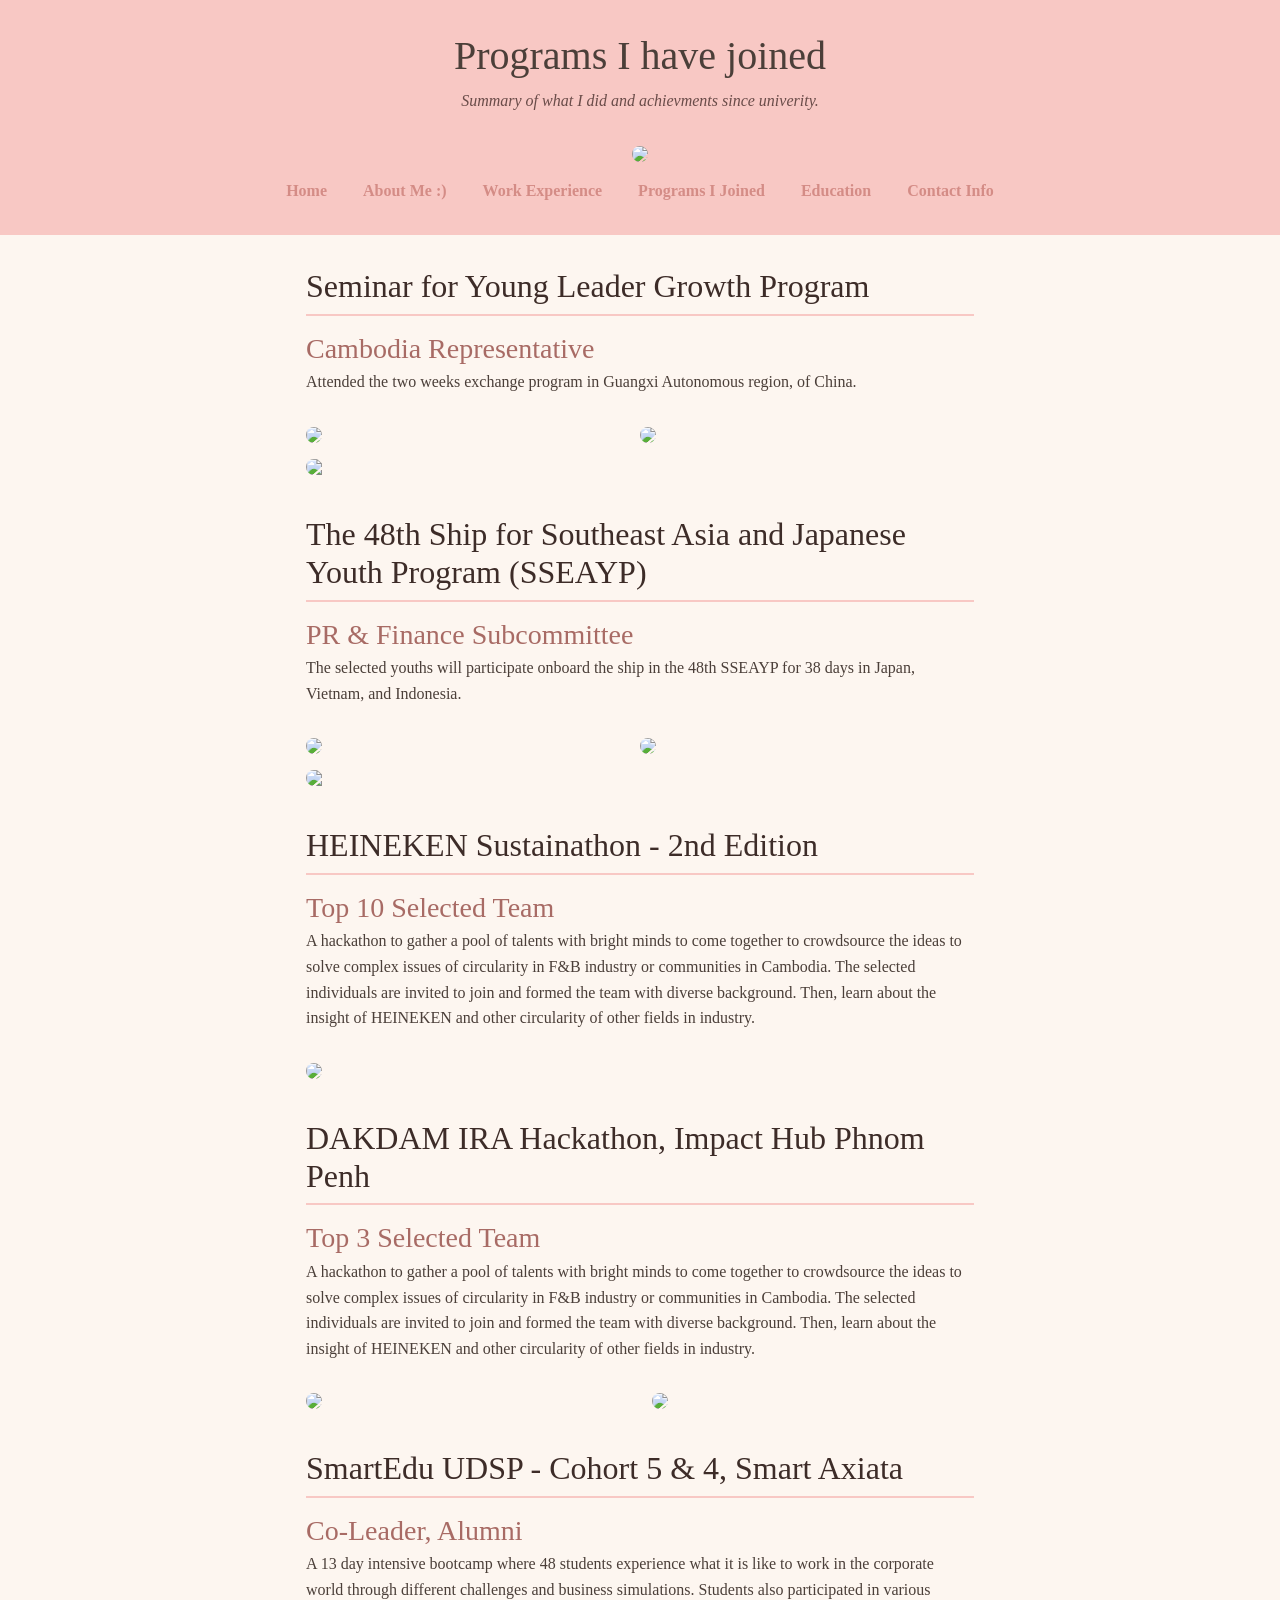
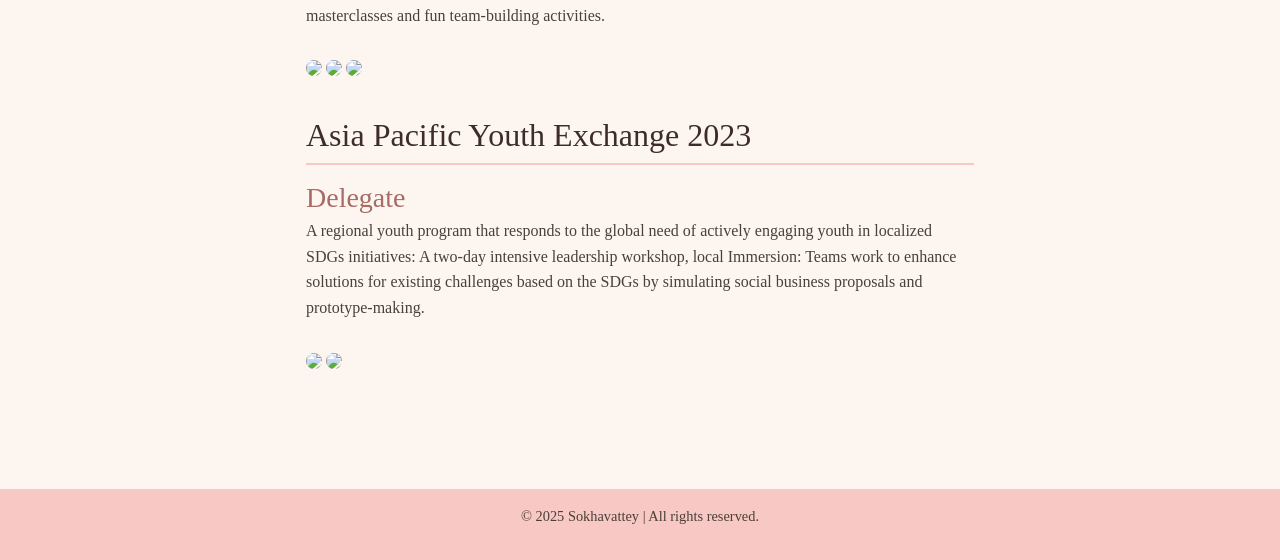
==== exchange.html @ 7fd86619 "“update”" ====
<!DOCTYPE html>
<html>

<head>
    <title>Programs I Joined | Lana</title>
    <link href="https://cdn.jsdelivr.net/npm/bootstrap@5.3.0/dist/css/bootstrap.min.css" rel="stylesheet">
    <style>
        :root {
            --bg-color: #fdf6f0;
            /* soft beige */
            --text-color: #4b3f39;
            /* warm brown-gray */
            --accent-color: #f8c8c4;
            /* soft pastel pink */
            --link-color: #d48c86;
            /* dusty rose */
            --font-family: 'Georgia', serif;
            --font-weight: bold;
        }

        .text-color-pr {
            color: var(--link-color);

            .text-bold {
                font-weight: var(--font-weight)
            }
        }
    </style>
    <link rel="stylesheet" href="styles.css">

</head>

<body>
    <header>
        <h1>Programs I have joined</h1>
        <p>Summary of what I did and achievments since univerity.</p>
        <img src="image/pf.jpg" width="20%">

        <nav>
            <a href="index.html">Home</a>
            <a href="about.html">About Me :)</a>
            <a href="work.html">Work Experience</a>
            <a href="exchange.html">Programs I Joined</a>
            <a href="education.html">Education</a>
            <a href="contact.html">Contact Info</a>
        </nav>
    </header>
    <main>
        <section class="row">
            <div>
                <h2>Seminar for Young Leader Growth Program</h2>
                <h3>Cambodia Representative</h3>
                <p>Attended the two weeks exchange program in Guangxi Autonomous region, of China.</p>
            </div>
            <div class="row"">
                <div class="col-md-6"><img class="img-fluid" src="image/ship-flag.png" width="100%"></div>
            <div class="col-md-6"><img class="img-fluid" src="image/ship-indonesia.png" width="100%"></div>
            </div>
            <div>
                <img class="float-end img-fluid" src="image/ship.png" width="100%", justify-content="center">
            </div>
        </section>


        <section class="row">
            <div>
                <h2>The 48th Ship for Southeast Asia and Japanese Youth Program (SSEAYP)</h2>
                <h3>PR & Finance Subcommittee</h3>
                <p>The selected youths will participate onboard the ship in the 48th SSEAYP for 38 days in Japan,
                    Vietnam, and Indonesia.</p>
            </div>
            
            <div class="row"">
                <div class="col-md-6"><img class="img-fluid" src="image/ship-flag.png" width="100%"></div>
            <div class="col-md-6"><img class="img-fluid" src="image/ship-indonesia.png" width="100%"></div>
            </div>
            <div>
                <img class="float-end img-fluid" src="image/ship.png" width="100%", justify-content="center">
            </div>
        </section>

        <section>
            <h2>HEINEKEN Sustainathon - 2nd Edition</h2>
            <h3>Top 10 Selected Team</h3>
            <p>A hackathon to gather a pool of talents with bright minds to come together to crowdsource the ideas to
                solve complex issues of circularity in F&B industry or communities in Cambodia.
                The selected individuals are invited to join and formed the team with diverse background. Then, learn
                about the insight of HEINEKEN and other circularity of other fields in industry. </p>
            <img src="image/heineken.png" width="100%">
        </section>

        <section>
            <h2>DAKDAM IRA Hackathon, Impact Hub Phnom Penh</h2>
            <h3>Top 3 Selected Team</h3>
            <p>A hackathon to gather a pool of talents with bright minds to come together to crowdsource the ideas to
                solve complex issues of circularity in F&B industry or communities in Cambodia.
                The selected individuals are invited to join and formed the team with diverse background. Then, learn
                about the insight of HEINEKEN and other circularity of other fields in industry. </p>
            <div class="row">
                <div class="col-md-6"><img src="image/dakdam.png" width="100%"></div>
                <div class="col-md-6"><img src="image/dakdam-winner.png" width="100%"></div>
            </div>
        </section>

        <section>
            <h2>SmartEdu UDSP - Cohort 5 & 4, Smart Axiata</h2>
            <h3>Co-Leader, Alumni</h3>
            <p>A 13 day intensive bootcamp where 48 students experience what it is like to work in the corporate world
                through different challenges and business simulations. Students also participated in various
                masterclasses and fun team-building activities.</p>
            <img src="image/smartedu.png" width="100%">
            <img src="image/smart-ceo.png" width="100%">
            <img src="image/" width="20%">
        </section>

        <section>
            <h2>Asia Pacific Youth Exchange 2023</h2>
            <h3>Delegate</h3>
            <p>A regional youth program that responds to the global need of actively engaging youth in localized SDGs
                initiatives: A two-day intensive leadership workshop, local Immersion: Teams work to enhance solutions
                for existing challenges based on the SDGs by simulating social business proposals and prototype-making.
            </p>
            <img src="image/apye-ministry.png" width="100%">
            <img src="image/apye.png" width="100%">
        </section>
    </main>
    <footer>
        <p>© 2025 Sokhavattey | All rights reserved.</p>
    </footer>
</body>

</html>
---- styles.css ----
/* ========== Global Styles ========== */
:root {
    --bg-color: #fdf6f0;      /* soft beige */
    --text-color: #4b3f39;    /* warm brown-gray */
    --accent-color: #f8c8c4;  /* soft pastel pink */
    --link-color: #d48c86;    /* dusty rose */
    --font-family: 'Georgia', serif;
  }
  
  * {
    box-sizing: border-box;
  }
  
  body {
    background-color: var(--bg-color);
    color: var(--text-color);
    font-family: var(--font-family);
    margin: 0;
    padding: 0;
    line-height: 1.6;
  }
  
  a {
    color: var(--link-color);
    text-decoration: none;
  }
  a:hover {
    text-decoration: underline;
  }
  
  /* ========== Header ========== */
  header {
    background-color: var(--accent-color);
    padding: 2rem 1rem;
    text-align: center;
  }
  header h1 {
    margin: 0;
    font-size: 2.5rem;
  }
  header p {
    margin-top: 0.5rem;
    font-style: italic;
    color: #6a4c49;
  }
  nav {
    margin-top: 1rem;
  }
  nav a {
    margin: 0 1rem;
    font-weight: bold;
  }
  
  /* ========== Main Content ========== */
  main {
    padding: 2rem 1rem;
    max-width: 700px;
    margin: auto;
  }
  section {
    margin-bottom: 2.5rem;
  }
  h2 {
    border-bottom: 2px solid var(--accent-color);
    padding-bottom: 0.5rem;
    margin-bottom: 1rem;
    color: #3d2c28;
  }
  ul {
    padding-left: 1.5rem;
  }
  li {
    margin-bottom: 0.5rem;
  }
  
  /* ========== Blog Posts ========== */
  article {
    margin-bottom: 2rem;
    padding-bottom: 1rem;
    border-bottom: 1px dashed #e4c9c6;
  }
  article h2 {
    margin: 0;
  }
  .date {
    font-size: 0.9rem;
    color: #a28b85;
  }
  
  /* ========== Form ========== */
  form {
    display: flex;
    flex-direction: column;
  }
  input[type="text"],
  textarea {
    margin-bottom: 1rem;
    padding: 0.5rem;
    font-family: inherit;
    border: 1px solid #d9b6b3;
    border-radius: 6px;
    background-color: #fff8f5;
  }
  input[type="submit"] {
    background-color: var(--link-color);
    color: white;
    padding: 0.6rem 1rem;
    border: none;
    border-radius: 6px;
    cursor: pointer;
  }
  input[type="submit"]:hover {
    background-color: #b8726d;
  }
  
  /* ========== Footer ========== */
  footer {
    background-color: var(--accent-color);
    text-align: center;
    padding: 1rem;
    margin-top: 3rem;
    font-size: 0.9rem;
    color: #4b3f39;
  }
  
  /* ========== Responsive ========== */
  @media (max-width: 600px) {
    header h1 {
      font-size: 2rem;
    }
    nav a {
      display: inline-block;
      margin: 0.5rem;
    }
  }
  
  /* ========== About Page Table & Extra Styling ========== */
table {
    width: 100%;
    border-collapse: collapse;
    margin-top: 1rem;
    margin-bottom: 2rem;
    background-color: #fffaf7;
    border: 1px solid #f0dcd7;
    border-radius: 8px;
    overflow: hidden;
    box-shadow: 0 4px 10px rgba(0, 0, 0, 0.03);
  }
  
  th, td {
    padding: 0.75rem;
    text-align: left;
    border-bottom: 1px solid #f3e2df;
  }
  
  th {
    background-color: #f8c8c4;
    color: #4b3f39;
  }
  
  td {
    background-color: #fffdfb;
  }
  
  /* Book Titles */
  h3 {
    color: #a86b65;
    margin-bottom: 0.25rem;
  }
  
  /* Image Responsiveness */
  img {
    max-width: 100%;
    height: auto;
    border-radius: 12px;
    margin-top: 1rem;
  }
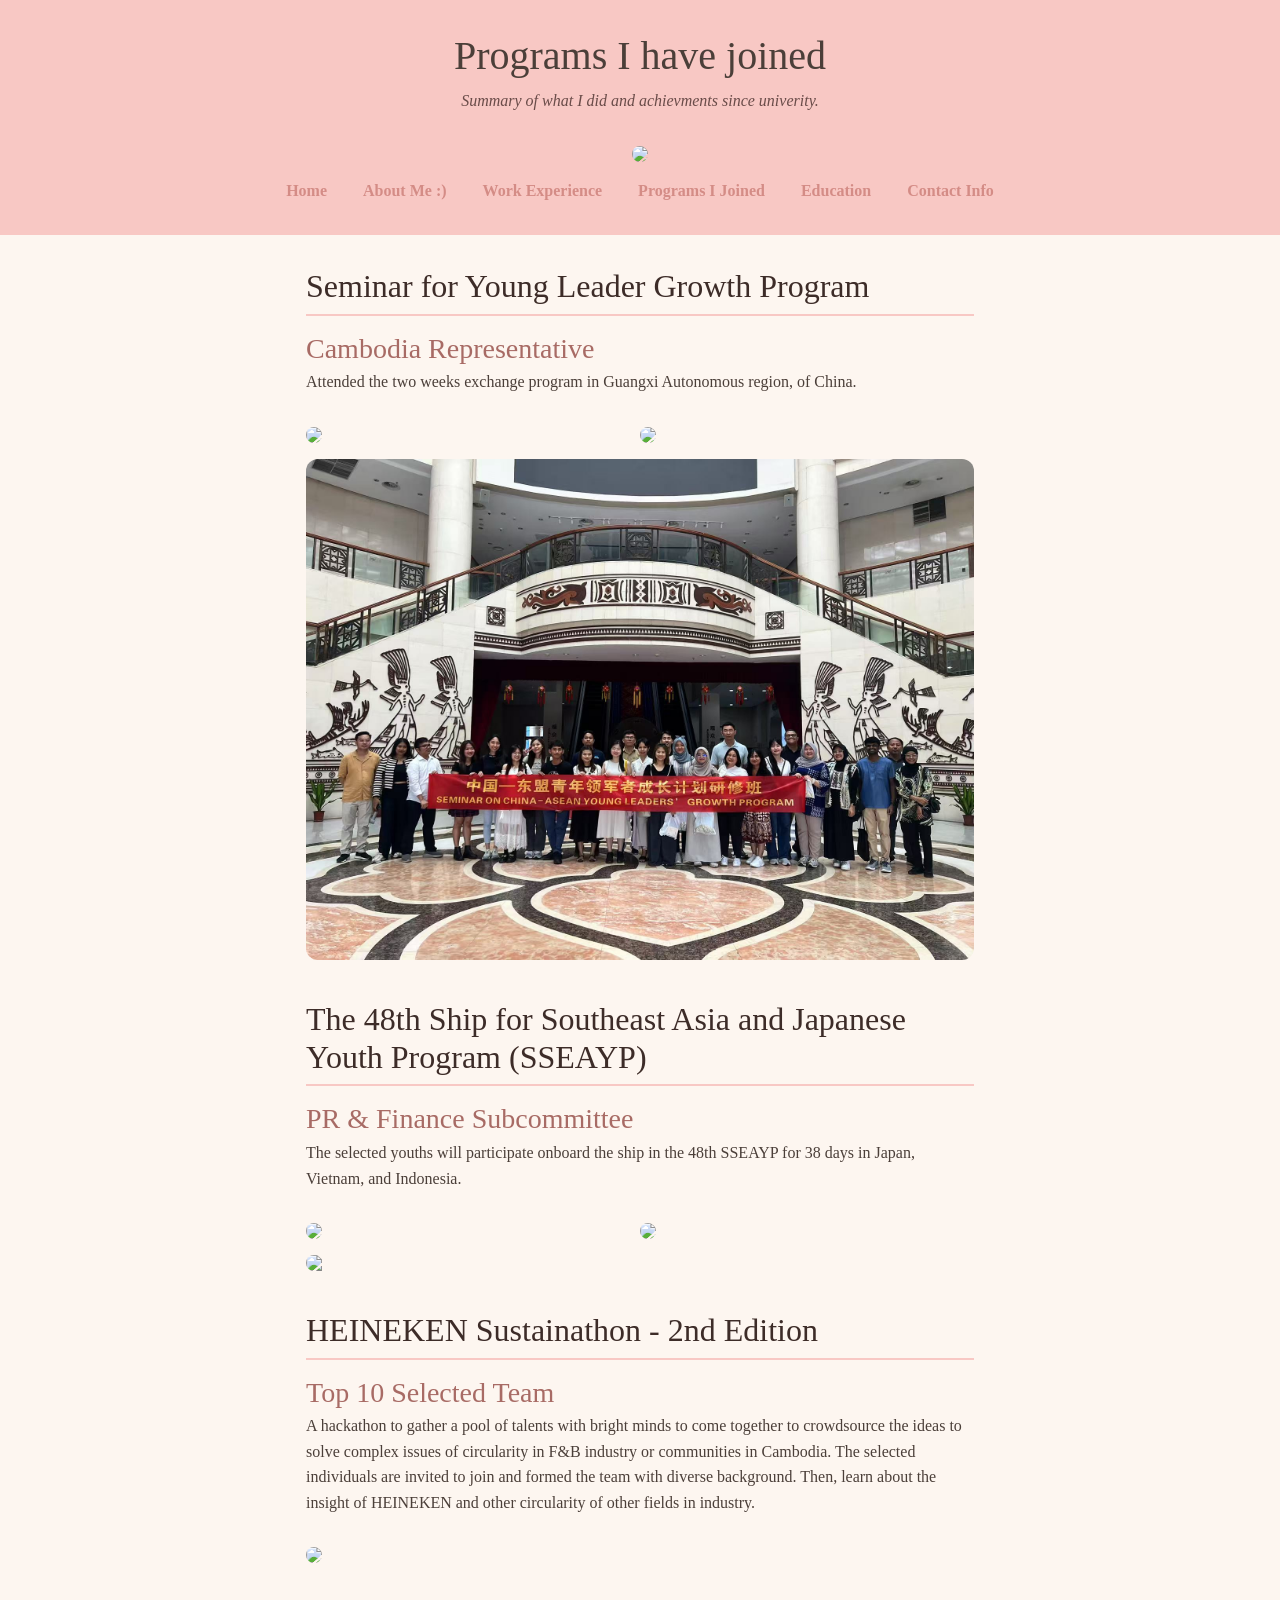
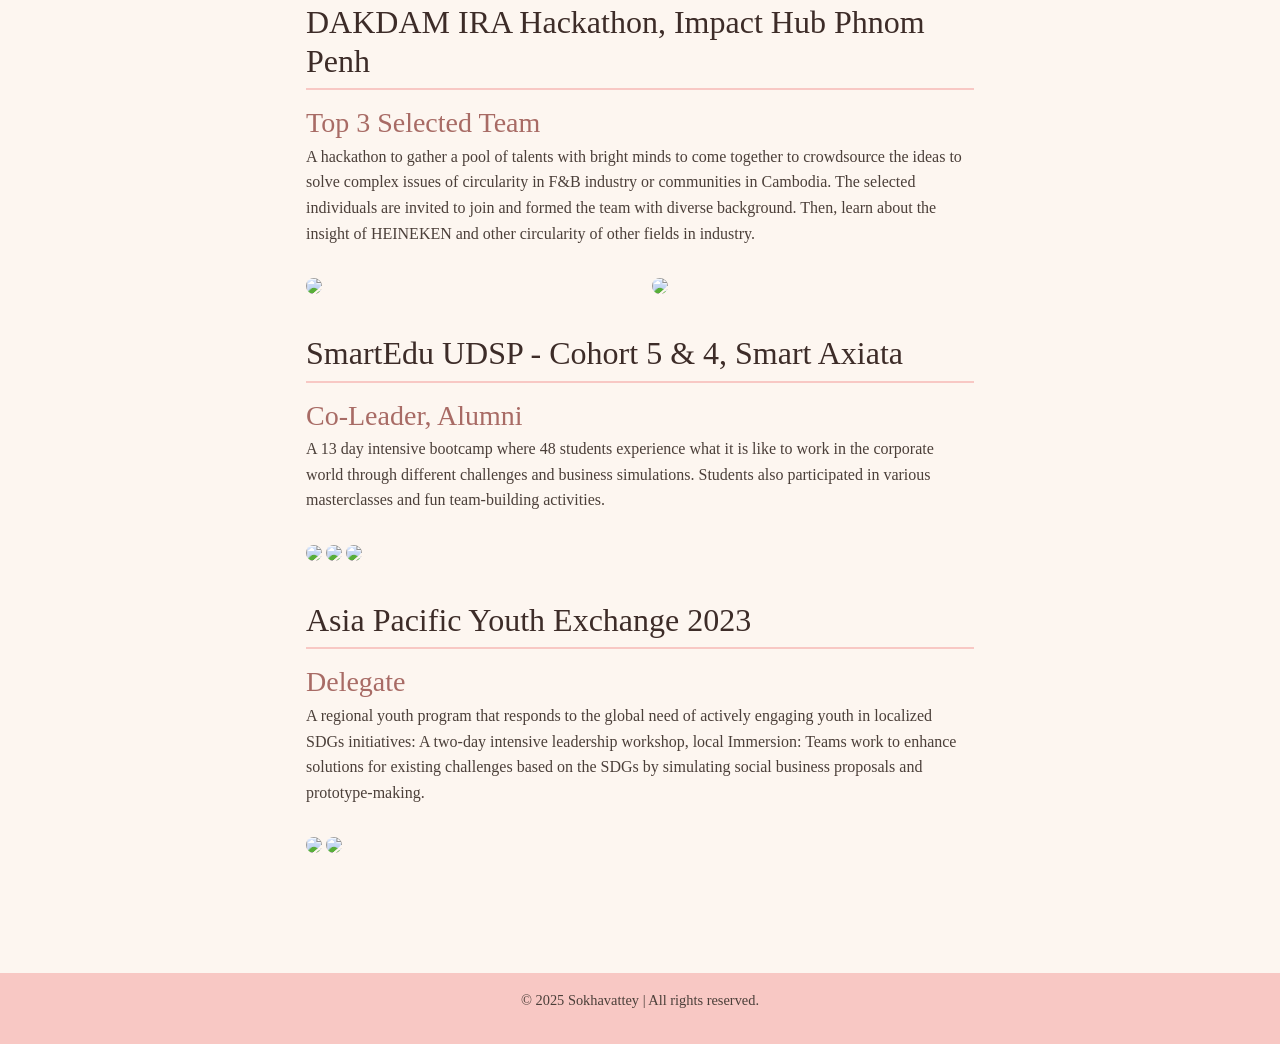
==== commit ff827c11: "files" ====
--- a/exchange.html
+++ b/exchange.html
@@ -52,12 +52,12 @@
                 <h3>Cambodia Representative</h3>
                 <p>Attended the two weeks exchange program in Guangxi Autonomous region, of China.</p>
             </div>
-            <div class="row"">
-                <div class="col-md-6"><img class="img-fluid" src="image/ship-flag.png" width="100%"></div>
-            <div class="col-md-6"><img class="img-fluid" src="image/ship-indonesia.png" width="100%"></div>
+            <div class="row">
+                <div class="col-md-6"><img class="img-fluid" src="image/acsc.png" width="100%"></div>
+            <div class="col-md-6"><img class="img-fluid" src="image/acsc-flag.png" width="100%"></div>
             </div>
             <div>
-                <img class="float-end img-fluid" src="image/ship.png" width="100%", justify-content="center">
+                <img class="float-end img-fluid" src="image/acsc-whole.JPG" width="100%", justify-content="center">
             </div>
         </section>
 
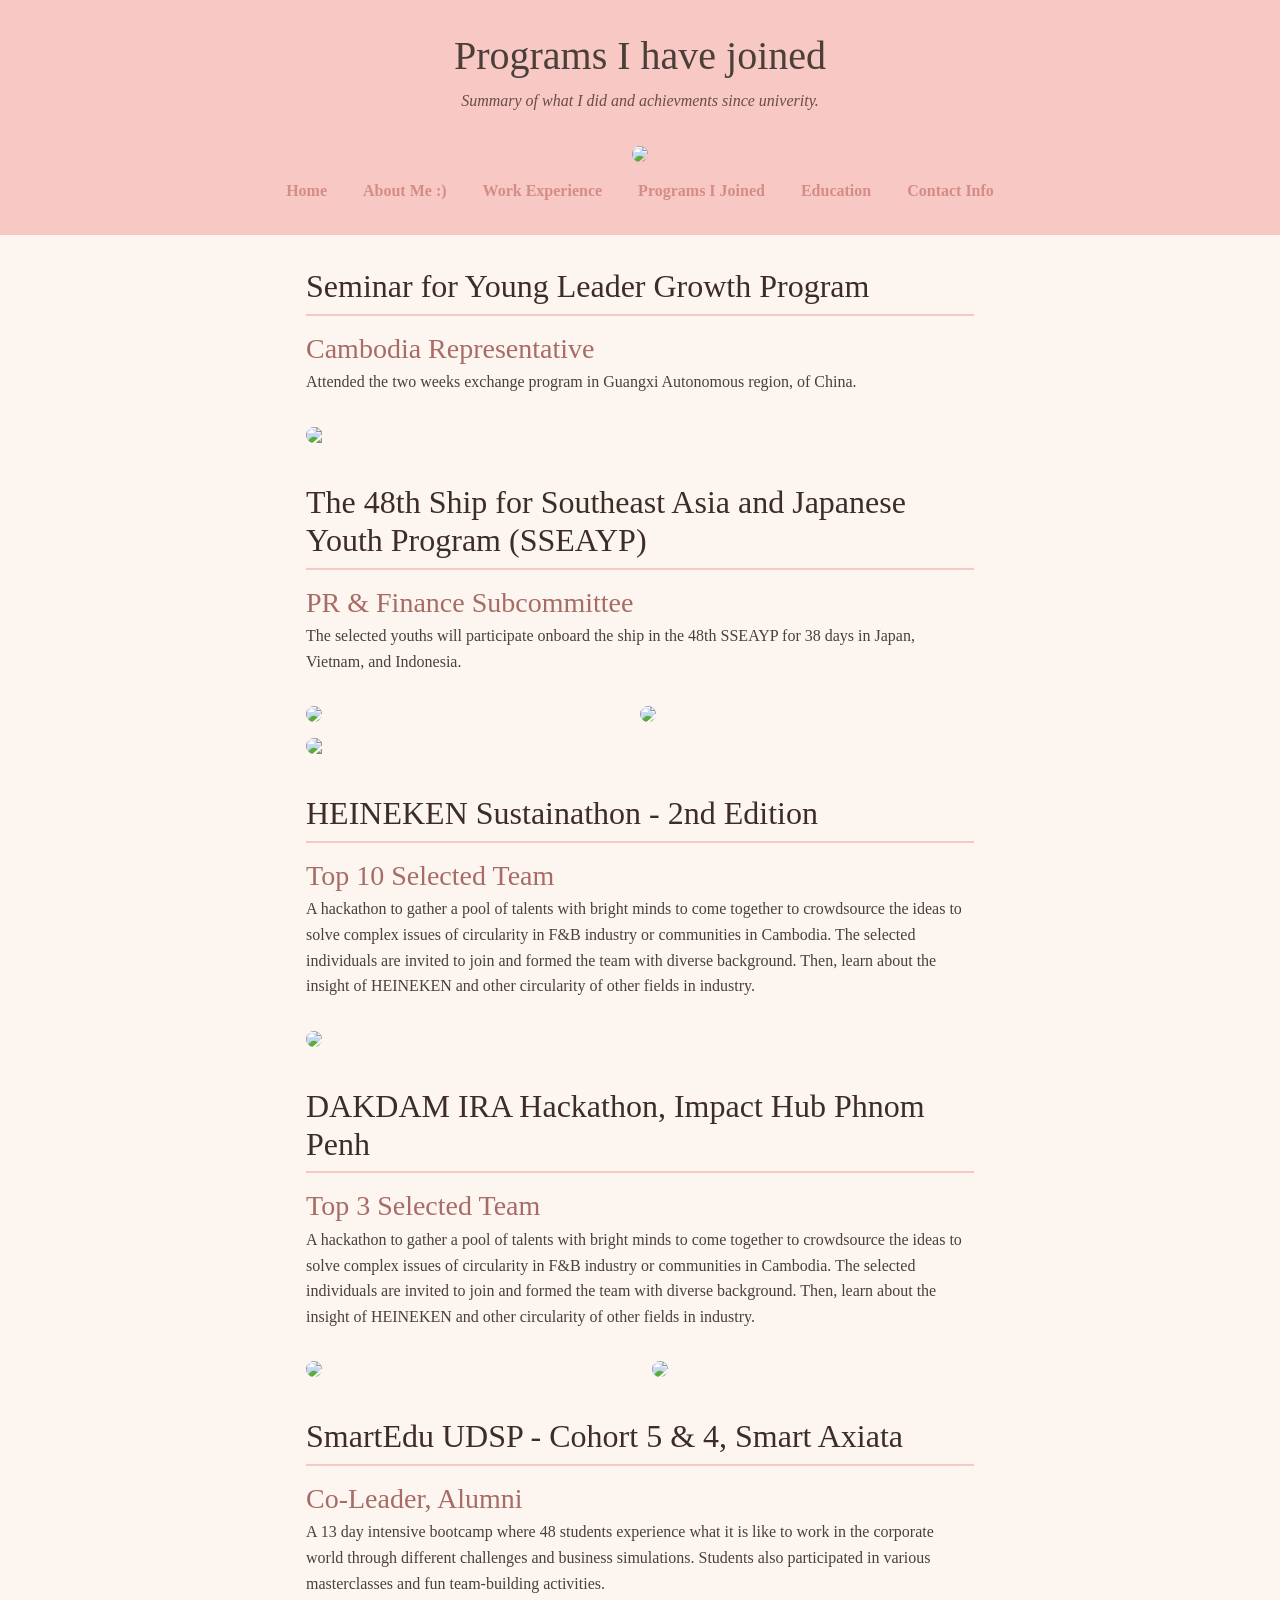
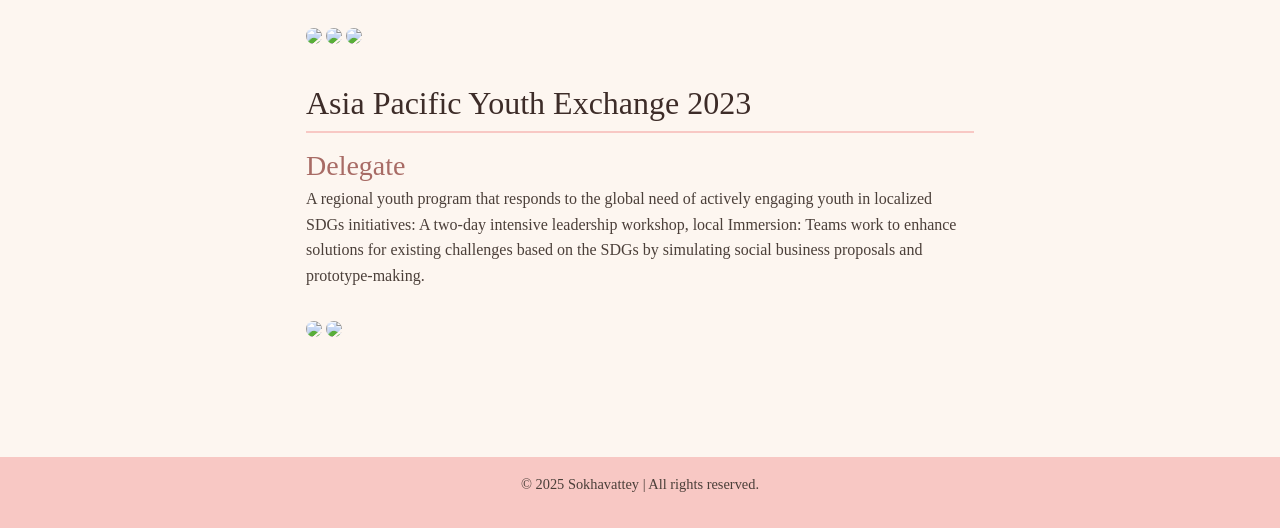
==== commit 0433fad6: "new" ====
--- a/exchange.html
+++ b/exchange.html
@@ -51,13 +51,9 @@
                 <h2>Seminar for Young Leader Growth Program</h2>
                 <h3>Cambodia Representative</h3>
                 <p>Attended the two weeks exchange program in Guangxi Autonomous region, of China.</p>
-            </div>
-            <div class="row">
-                <div class="col-md-6"><img class="img-fluid" src="image/acsc.png" width="100%"></div>
-            <div class="col-md-6"><img class="img-fluid" src="image/acsc-flag.png" width="100%"></div>
-            </div>
+        
             <div>
-                <img class="float-end img-fluid" src="image/acsc-whole.JPG" width="100%", justify-content="center">
+                <img class="float-end img-fluid" src="image/acsc-flag.png" width="100%", justify-content="center">
             </div>
         </section>
 
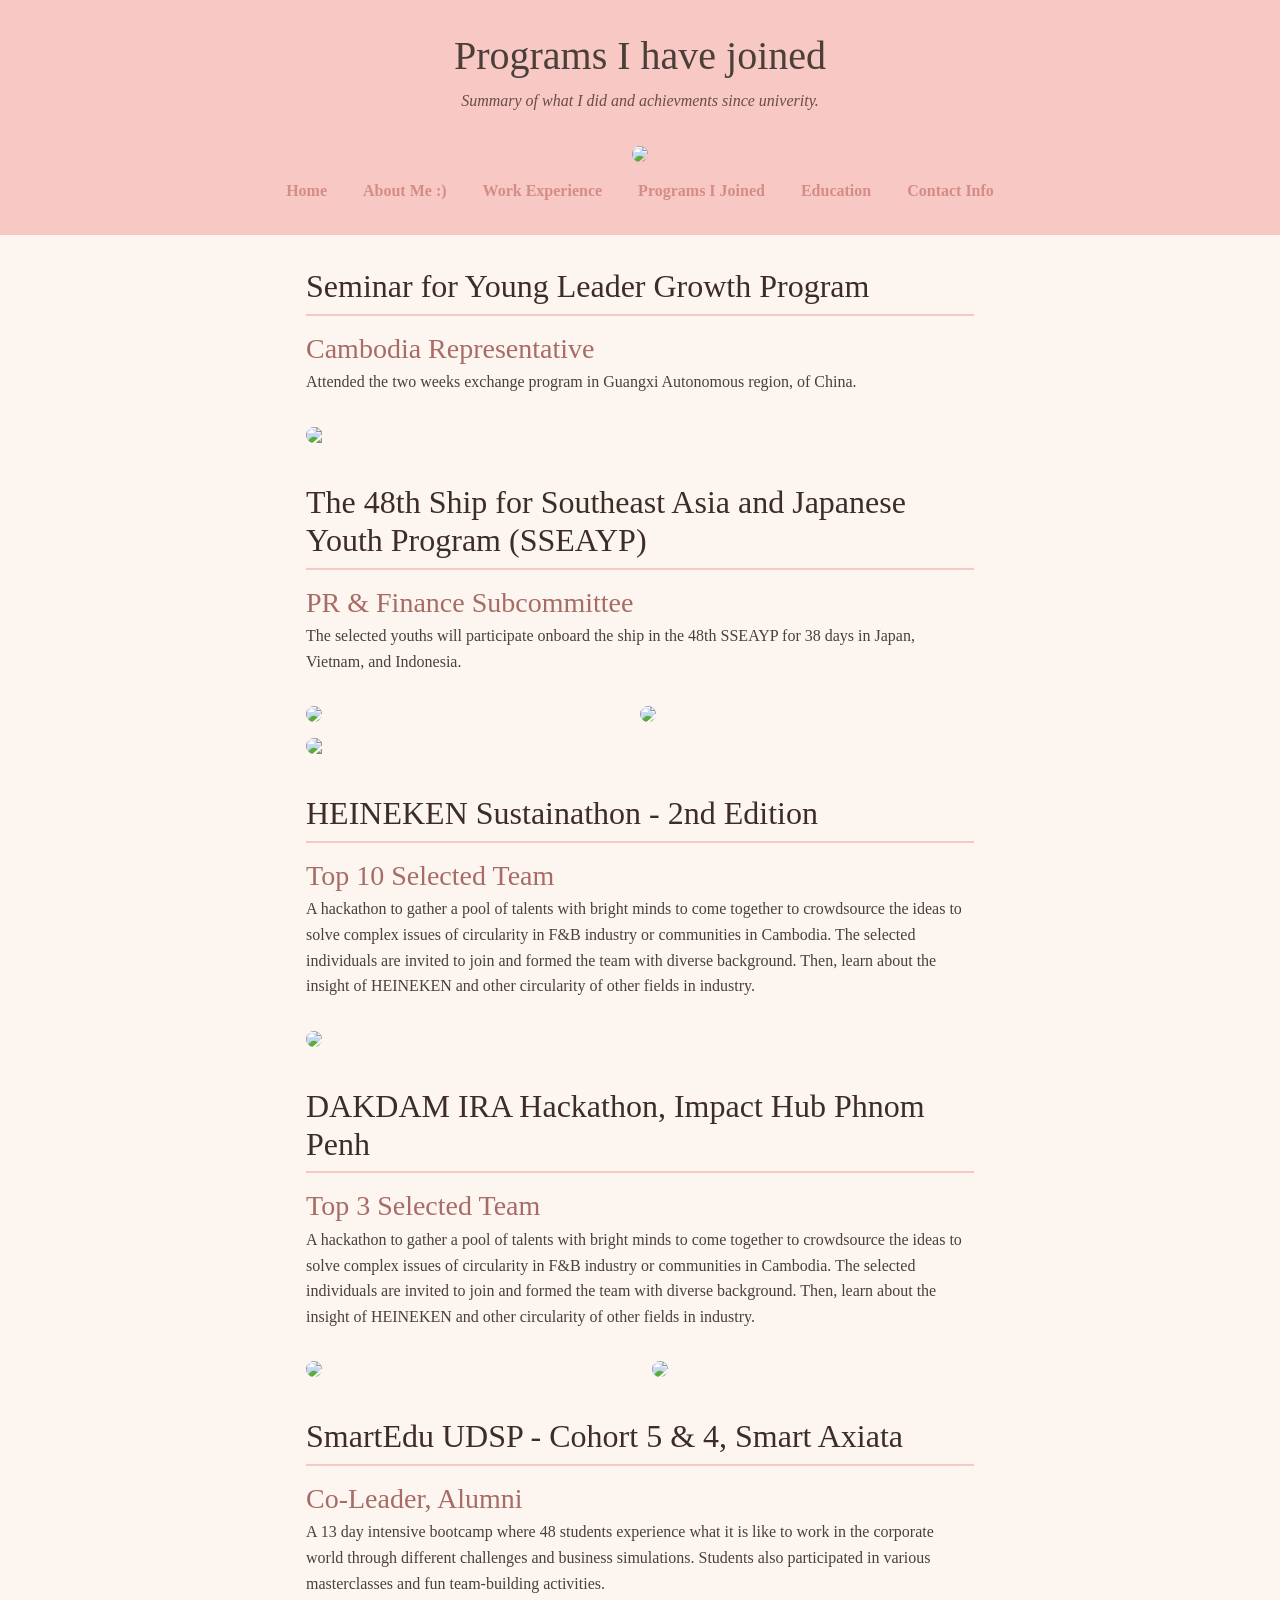
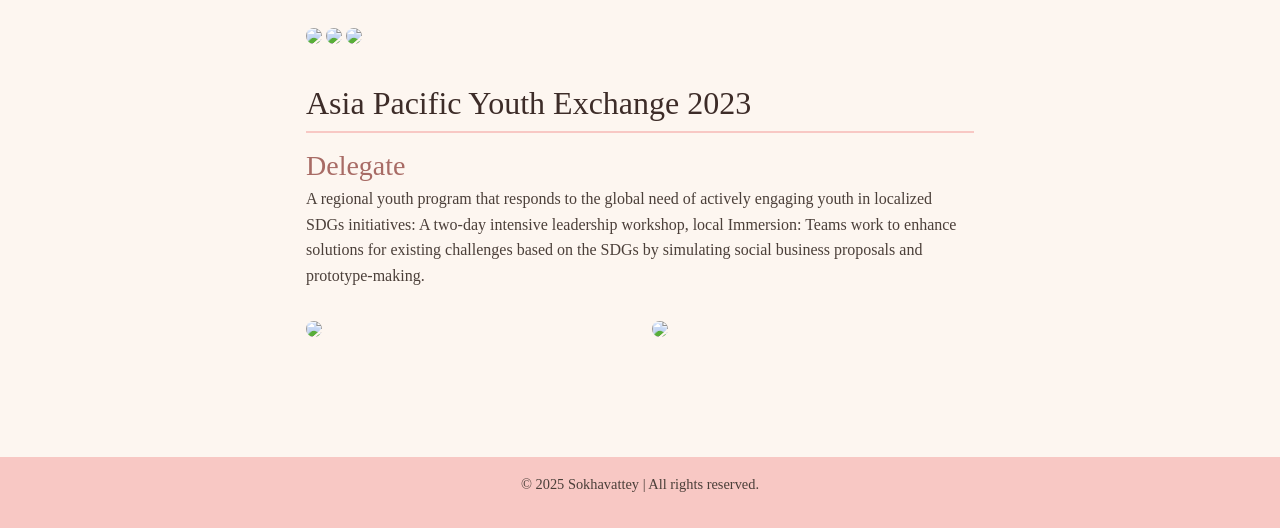
==== commit 0bb1074b: "new" ====
--- a/exchange.html
+++ b/exchange.html
@@ -116,8 +116,10 @@
                 initiatives: A two-day intensive leadership workshop, local Immersion: Teams work to enhance solutions
                 for existing challenges based on the SDGs by simulating social business proposals and prototype-making.
             </p>
-            <img src="image/apye-ministry.png" width="100%">
-            <img src="image/apye.png" width="100%">
+        <div class="row">
+            <div class="col-md-6"><img src="image/apye-ministry.png" width="100%"></div>
+            <div class="col-md-6"><img src="image/apye.png" width="100%"></div>
+        </div>
         </section>
     </main>
     <footer>
